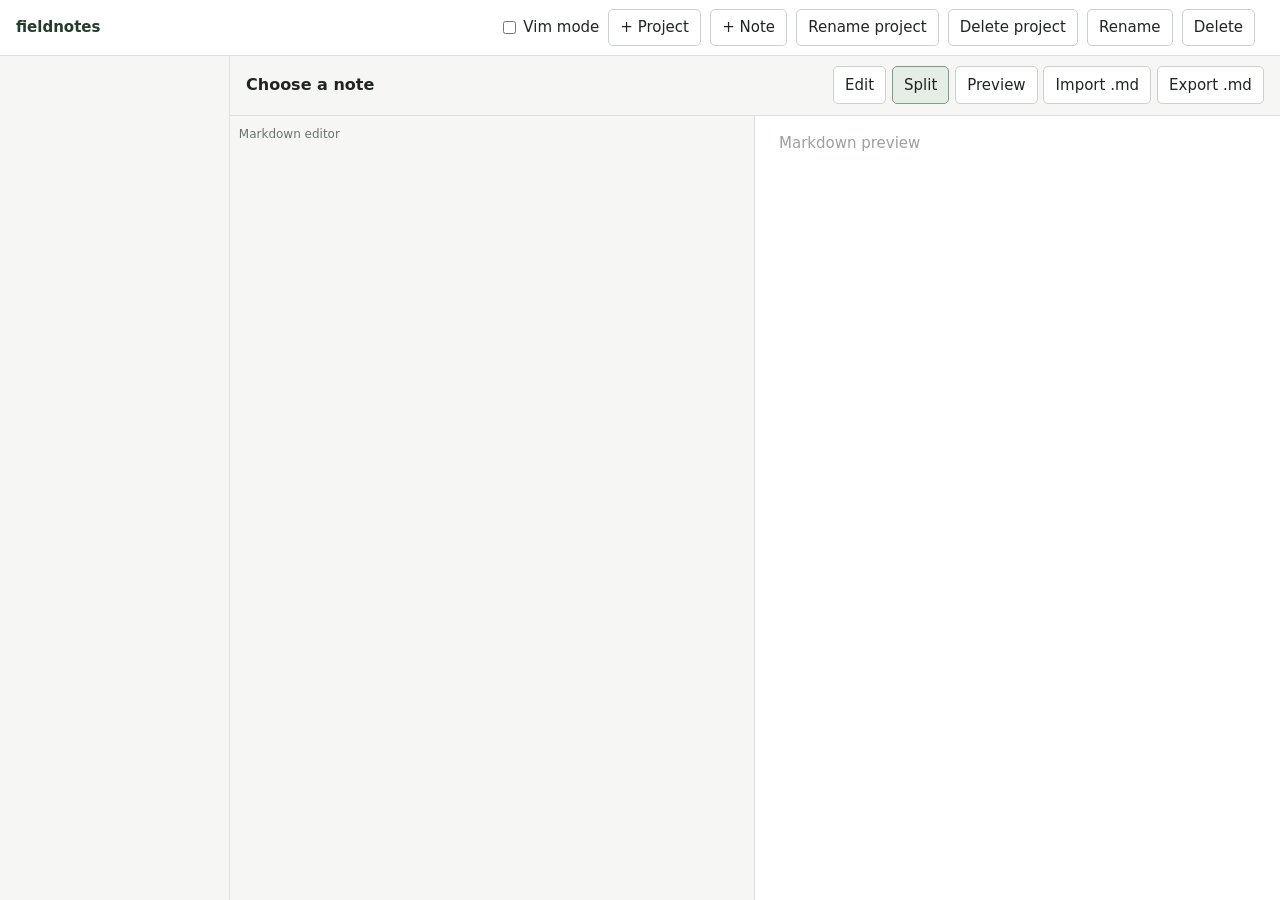
==== index.html @ db37af8e "first" ====
<!doctype html>
<html lang="en"><head><meta charset="utf-8"><meta name="viewport" content="width=device-width,initial-scale=1"><meta name="color-scheme" content="light"><title>Fieldnotes</title><link rel="stylesheet" href="style.css"></head><body>
<header><a class="brand" href="#">fieldnotes</a><label class="vim"><input id="vimToggle" type="checkbox"> Vim mode</label><button id="newProject">+ Project</button><button id="newNote">+ Note</button><button id="renameProject">Rename project</button><button id="deleteProject">Delete project</button><button id="rename">Rename</button><button id="delete">Delete</button><span id="status" role="status" aria-live="polite"></span></header>
<div class="layout"><aside aria-label="Projects and notes"><div id="tree"></div></aside><main><div class="toolbar"><h1 id="title">Choose a note</h1><div><button data-view="edit">Edit</button><button data-view="split" class="active">Split</button><button data-view="preview">Preview</button><button id="import">Import .md</button><button id="export">Export .md</button><input id="file" type="file" accept=".md,text/markdown,text/plain" hidden></div></div><section id="panes"><label class="editor-label">Markdown editor<textarea id="editor" aria-label="Markdown editor" spellcheck="false" disabled></textarea></label><article id="preview" aria-label="Markdown preview"></article></section></main></div><script src="app.js"></script></body></html>
---- style.css ----
*{box-sizing:border-box}body{margin:0;color:#202522;background:#f6f7f4;font:15px/1.5 system-ui,sans-serif}button,a,input,textarea{font:inherit}button{background:white;border:1px solid #cbd1cb;border-radius:5px;padding:.42rem .7rem;cursor:pointer;color:inherit}button:hover,button:focus-visible{outline:2px solid #527c62}header{height:56px;border-bottom:1px solid #dce0da;display:flex;align-items:center;gap:.55rem;padding:0 1rem;background:#fff}.brand{font-weight:700;text-decoration:none;color:#253c2c;margin-right:auto}.vim{display:flex;align-items:center;gap:.3rem}#status{font-size:.8rem;color:#9a402d}.layout{display:grid;grid-template-columns:230px 1fr;height:calc(100vh - 56px)}aside{overflow:auto;border-right:1px solid #dce0da;padding:1rem .6rem}main{min-width:0;display:flex;flex-direction:column}.toolbar{display:flex;align-items:center;justify-content:space-between;gap:1rem;padding:.65rem 1rem;border-bottom:1px solid #dce0da}.toolbar h1{font-size:1rem;margin:0}.toolbar div{display:flex;gap:.35rem;flex-wrap:wrap}.active{background:#e5eee6;border-color:#809a84}#panes{flex:1;min-height:0;display:grid;grid-template-columns:1fr 1fr}.editor-label{min-width:0;display:flex;flex-direction:column;font-size:.75rem;color:#68736b;padding:.55rem;border-right:1px solid #dce0da}textarea{resize:none;flex:1;width:100%;min-height:0;border:0;outline:none;background:transparent;color:#202522;font:14px/1.65 ui-monospace,monospace;padding:.5rem}#preview{padding:1rem 1.5rem;overflow:auto;background:white}#preview:empty:after{content:'Markdown preview';color:#9aa29a}.project{font-weight:700;padding:.45rem .5rem;display:block;width:100%;text-align:left;border:0;background:transparent}.project.selected-project{background:#edf3ee;border-radius:4px}.note{display:block;width:100%;text-align:left;border:0;background:transparent;padding:.35rem .6rem .35rem 1.25rem}.note.selected{background:#e5eee6}.note:focus-visible{outline:2px solid #527c62}#panes.view-edit{grid-template-columns:1fr}#panes.view-edit #preview,#panes.view-preview .editor-label{display:none}#panes.view-preview{grid-template-columns:1fr}@media(max-width:650px){.layout{grid-template-columns:135px 1fr}.toolbar{align-items:flex-start;flex-direction:column}.toolbar div{gap:.25rem}header{gap:.25rem;padding:0 .45rem}header button{padding:.35rem;font-size:.8rem}.vim{font-size:.8rem}#panes{grid-template-columns:1fr;overflow:auto}#panes .editor-label,#panes #preview{min-height:50vh}#panes.view-split{grid-template-columns:1fr}#panes.view-split .editor-label{border-right:0;border-bottom:1px solid #dce0da}}
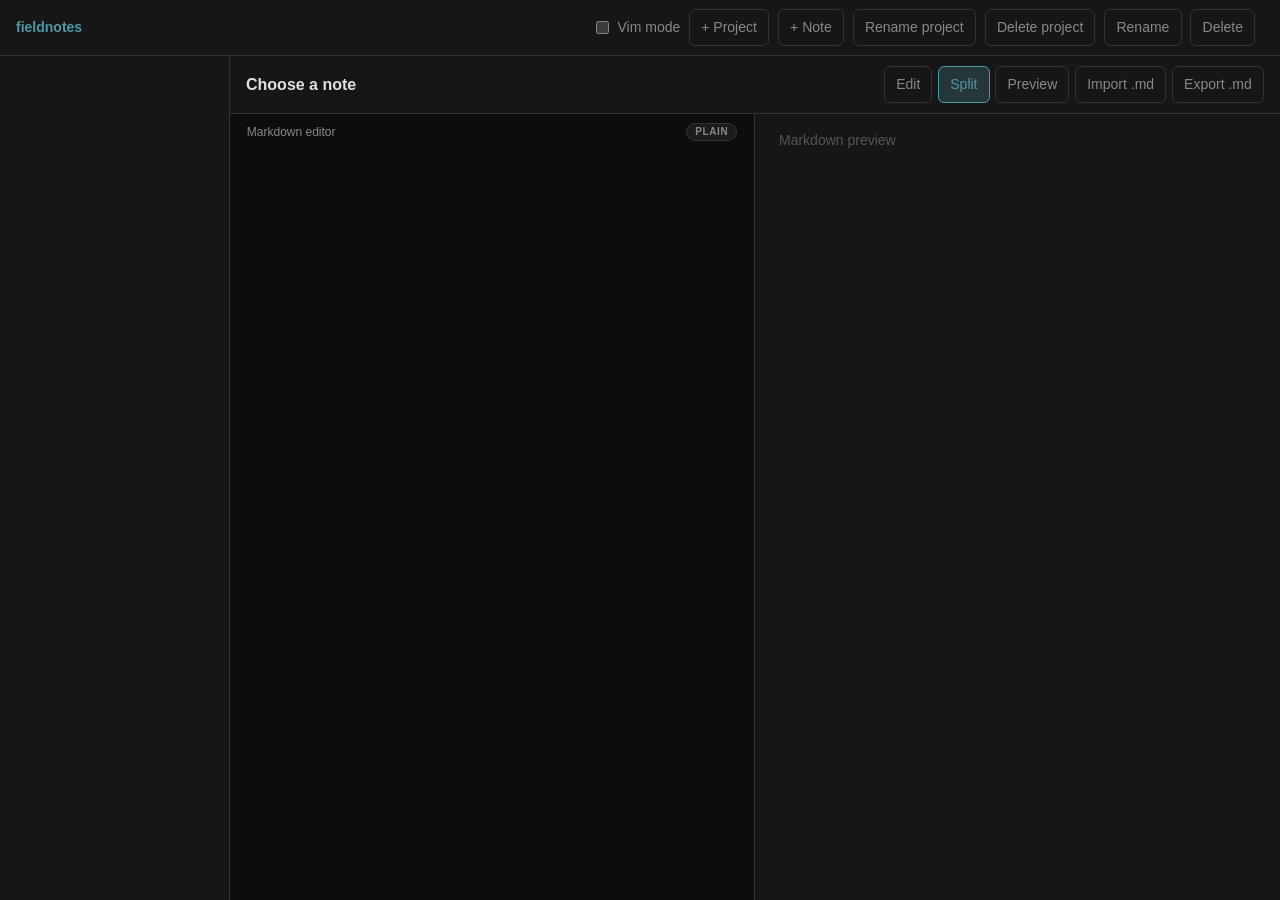
==== commit e35a965e: "vim editor working" ====
--- a/index.html
+++ b/index.html
@@ -1,4 +1,4 @@
 <!doctype html>
-<html lang="en"><head><meta charset="utf-8"><meta name="viewport" content="width=device-width,initial-scale=1"><meta name="color-scheme" content="light"><title>Fieldnotes</title><link rel="stylesheet" href="style.css"></head><body>
+<html lang="en"><head><meta charset="utf-8"><meta name="viewport" content="width=device-width,initial-scale=1"><meta name="color-scheme" content="dark"><title>Fieldnotes</title><link rel="stylesheet" href="vendor/codemirror/codemirror.min.css"><link rel="stylesheet" href="style.css"></head><body>
 <header><a class="brand" href="#">fieldnotes</a><label class="vim"><input id="vimToggle" type="checkbox"> Vim mode</label><button id="newProject">+ Project</button><button id="newNote">+ Note</button><button id="renameProject">Rename project</button><button id="deleteProject">Delete project</button><button id="rename">Rename</button><button id="delete">Delete</button><span id="status" role="status" aria-live="polite"></span></header>
-<div class="layout"><aside aria-label="Projects and notes"><div id="tree"></div></aside><main><div class="toolbar"><h1 id="title">Choose a note</h1><div><button data-view="edit">Edit</button><button data-view="split" class="active">Split</button><button data-view="preview">Preview</button><button id="import">Import .md</button><button id="export">Export .md</button><input id="file" type="file" accept=".md,text/markdown,text/plain" hidden></div></div><section id="panes"><label class="editor-label">Markdown editor<textarea id="editor" aria-label="Markdown editor" spellcheck="false" disabled></textarea></label><article id="preview" aria-label="Markdown preview"></article></section></main></div><script src="app.js"></script></body></html>+<div class="layout"><aside aria-label="Projects and notes"><div id="tree"></div></aside><main><div class="toolbar"><h1 id="title">Choose a note</h1><div><button data-view="edit">Edit</button><button data-view="split" class="active">Split</button><button data-view="preview">Preview</button><button id="import">Import .md</button><button id="export">Export .md</button><input id="file" type="file" accept=".md,text/markdown,text/plain" hidden></div></div><section id="panes"><div class="editor-label"><span class="editor-heading">Markdown editor <span id="editorModeBadge" class="editor-mode-badge" data-mode="plain">PLAIN</span></span><textarea id="editor" aria-label="Markdown editor" spellcheck="false" disabled></textarea></div><article id="preview" aria-label="Markdown preview"></article></section></main></div><script src="vendor/codemirror/codemirror.min.js"></script><script src="vendor/codemirror/mode/markdown/markdown.min.js"></script><script src="vendor/codemirror/keymap/vim.min.js"></script><script src="fieldnotes-editor.js"></script><script src="app.js"></script></body></html>
--- a/vendor/codemirror/codemirror.min.css
+++ b/vendor/codemirror/codemirror.min.css
@@ -0,0 +1 @@
+.CodeMirror{font-family:monospace;height:300px;color:#000;direction:ltr}.CodeMirror-lines{padding:4px 0}.CodeMirror pre.CodeMirror-line,.CodeMirror pre.CodeMirror-line-like{padding:0 4px}.CodeMirror-gutter-filler,.CodeMirror-scrollbar-filler{background-color:#fff}.CodeMirror-gutters{border-right:1px solid #ddd;background-color:#f7f7f7;white-space:nowrap}.CodeMirror-linenumber{padding:0 3px 0 5px;min-width:20px;text-align:right;color:#999;white-space:nowrap}.CodeMirror-guttermarker{color:#000}.CodeMirror-guttermarker-subtle{color:#999}.CodeMirror-cursor{border-left:1px solid #000;border-right:none;width:0}.CodeMirror div.CodeMirror-secondarycursor{border-left:1px solid silver}.cm-fat-cursor .CodeMirror-cursor{width:auto;border:0!important;background:#7e7}.cm-fat-cursor div.CodeMirror-cursors{z-index:1}.cm-fat-cursor .CodeMirror-line::selection,.cm-fat-cursor .CodeMirror-line>span::selection,.cm-fat-cursor .CodeMirror-line>span>span::selection{background:0 0}.cm-fat-cursor .CodeMirror-line::-moz-selection,.cm-fat-cursor .CodeMirror-line>span::-moz-selection,.cm-fat-cursor .CodeMirror-line>span>span::-moz-selection{background:0 0}.cm-fat-cursor{caret-color:transparent}@-moz-keyframes blink{50%{background-color:transparent}}@-webkit-keyframes blink{50%{background-color:transparent}}@keyframes blink{50%{background-color:transparent}}.cm-tab{display:inline-block;text-decoration:inherit}.CodeMirror-rulers{position:absolute;left:0;right:0;top:-50px;bottom:0;overflow:hidden}.CodeMirror-ruler{border-left:1px solid #ccc;top:0;bottom:0;position:absolute}.cm-s-default .cm-header{color:#00f}.cm-s-default .cm-quote{color:#090}.cm-negative{color:#d44}.cm-positive{color:#292}.cm-header,.cm-strong{font-weight:700}.cm-em{font-style:italic}.cm-link{text-decoration:underline}.cm-strikethrough{text-decoration:line-through}.cm-s-default .cm-keyword{color:#708}.cm-s-default .cm-atom{color:#219}.cm-s-default .cm-number{color:#164}.cm-s-default .cm-def{color:#00f}.cm-s-default .cm-variable-2{color:#05a}.cm-s-default .cm-type,.cm-s-default .cm-variable-3{color:#085}.cm-s-default .cm-comment{color:#a50}.cm-s-default .cm-string{color:#a11}.cm-s-default .cm-string-2{color:#f50}.cm-s-default .cm-meta{color:#555}.cm-s-default .cm-qualifier{color:#555}.cm-s-default .cm-builtin{color:#30a}.cm-s-default .cm-bracket{color:#997}.cm-s-default .cm-tag{color:#170}.cm-s-default .cm-attribute{color:#00c}.cm-s-default .cm-hr{color:#999}.cm-s-default .cm-link{color:#00c}.cm-s-default .cm-error{color:red}.cm-invalidchar{color:red}.CodeMirror-composing{border-bottom:2px solid}div.CodeMirror span.CodeMirror-matchingbracket{color:#0b0}div.CodeMirror span.CodeMirror-nonmatchingbracket{color:#a22}.CodeMirror-matchingtag{background:rgba(255,150,0,.3)}.CodeMirror-activeline-background{background:#e8f2ff}.CodeMirror{position:relative;overflow:hidden;background:#fff}.CodeMirror-scroll{overflow:scroll!important;margin-bottom:-50px;margin-right:-50px;padding-bottom:50px;height:100%;outline:0;position:relative;z-index:0}.CodeMirror-sizer{position:relative;border-right:50px solid transparent}.CodeMirror-gutter-filler,.CodeMirror-hscrollbar,.CodeMirror-scrollbar-filler,.CodeMirror-vscrollbar{position:absolute;z-index:6;display:none;outline:0}.CodeMirror-vscrollbar{right:0;top:0;overflow-x:hidden;overflow-y:scroll}.CodeMirror-hscrollbar{bottom:0;left:0;overflow-y:hidden;overflow-x:scroll}.CodeMirror-scrollbar-filler{right:0;bottom:0}.CodeMirror-gutter-filler{left:0;bottom:0}.CodeMirror-gutters{position:absolute;left:0;top:0;min-height:100%;z-index:3}.CodeMirror-gutter{white-space:normal;height:100%;display:inline-block;vertical-align:top;margin-bottom:-50px}.CodeMirror-gutter-wrapper{position:absolute;z-index:4;background:0 0!important;border:none!important}.CodeMirror-gutter-background{position:absolute;top:0;bottom:0;z-index:4}.CodeMirror-gutter-elt{position:absolute;cursor:default;z-index:4}.CodeMirror-gutter-wrapper ::selection{background-color:transparent}.CodeMirror-gutter-wrapper ::-moz-selection{background-color:transparent}.CodeMirror-lines{cursor:text;min-height:1px}.CodeMirror pre.CodeMirror-line,.CodeMirror pre.CodeMirror-line-like{-moz-border-radius:0;-webkit-border-radius:0;border-radius:0;border-width:0;background:0 0;font-family:inherit;font-size:inherit;margin:0;white-space:pre;word-wrap:normal;line-height:inherit;color:inherit;z-index:2;position:relative;overflow:visible;-webkit-tap-highlight-color:transparent;-webkit-font-variant-ligatures:contextual;font-variant-ligatures:contextual}.CodeMirror-wrap pre.CodeMirror-line,.CodeMirror-wrap pre.CodeMirror-line-like{word-wrap:break-word;white-space:pre-wrap;word-break:normal}.CodeMirror-linebackground{position:absolute;left:0;right:0;top:0;bottom:0;z-index:0}.CodeMirror-linewidget{position:relative;z-index:2;padding:.1px}.CodeMirror-rtl pre{direction:rtl}.CodeMirror-code{outline:0}.CodeMirror-gutter,.CodeMirror-gutters,.CodeMirror-linenumber,.CodeMirror-scroll,.CodeMirror-sizer{-moz-box-sizing:content-box;box-sizing:content-box}.CodeMirror-measure{position:absolute;width:100%;height:0;overflow:hidden;visibility:hidden}.CodeMirror-cursor{position:absolute;pointer-events:none}.CodeMirror-measure pre{position:static}div.CodeMirror-cursors{visibility:hidden;position:relative;z-index:3}div.CodeMirror-dragcursors{visibility:visible}.CodeMirror-focused div.CodeMirror-cursors{visibility:visible}.CodeMirror-selected{background:#d9d9d9}.CodeMirror-focused .CodeMirror-selected{background:#d7d4f0}.CodeMirror-crosshair{cursor:crosshair}.CodeMirror-line::selection,.CodeMirror-line>span::selection,.CodeMirror-line>span>span::selection{background:#d7d4f0}.CodeMirror-line::-moz-selection,.CodeMirror-line>span::-moz-selection,.CodeMirror-line>span>span::-moz-selection{background:#d7d4f0}.cm-searching{background-color:#ffa;background-color:rgba(255,255,0,.4)}.cm-force-border{padding-right:.1px}@media print{.CodeMirror div.CodeMirror-cursors{visibility:hidden}}.cm-tab-wrap-hack:after{content:''}span.CodeMirror-selectedtext{background:0 0}
--- a/style.css
+++ b/style.css
@@ -1 +1,206 @@
-*{box-sizing:border-box}body{margin:0;color:#202522;background:#f6f7f4;font:15px/1.5 system-ui,sans-serif}button,a,input,textarea{font:inherit}button{background:white;border:1px solid #cbd1cb;border-radius:5px;padding:.42rem .7rem;cursor:pointer;color:inherit}button:hover,button:focus-visible{outline:2px solid #527c62}header{height:56px;border-bottom:1px solid #dce0da;display:flex;align-items:center;gap:.55rem;padding:0 1rem;background:#fff}.brand{font-weight:700;text-decoration:none;color:#253c2c;margin-right:auto}.vim{display:flex;align-items:center;gap:.3rem}#status{font-size:.8rem;color:#9a402d}.layout{display:grid;grid-template-columns:230px 1fr;height:calc(100vh - 56px)}aside{overflow:auto;border-right:1px solid #dce0da;padding:1rem .6rem}main{min-width:0;display:flex;flex-direction:column}.toolbar{display:flex;align-items:center;justify-content:space-between;gap:1rem;padding:.65rem 1rem;border-bottom:1px solid #dce0da}.toolbar h1{font-size:1rem;margin:0}.toolbar div{display:flex;gap:.35rem;flex-wrap:wrap}.active{background:#e5eee6;border-color:#809a84}#panes{flex:1;min-height:0;display:grid;grid-template-columns:1fr 1fr}.editor-label{min-width:0;display:flex;flex-direction:column;font-size:.75rem;color:#68736b;padding:.55rem;border-right:1px solid #dce0da}textarea{resize:none;flex:1;width:100%;min-height:0;border:0;outline:none;background:transparent;color:#202522;font:14px/1.65 ui-monospace,monospace;padding:.5rem}#preview{padding:1rem 1.5rem;overflow:auto;background:white}#preview:empty:after{content:'Markdown preview';color:#9aa29a}.project{font-weight:700;padding:.45rem .5rem;display:block;width:100%;text-align:left;border:0;background:transparent}.project.selected-project{background:#edf3ee;border-radius:4px}.note{display:block;width:100%;text-align:left;border:0;background:transparent;padding:.35rem .6rem .35rem 1.25rem}.note.selected{background:#e5eee6}.note:focus-visible{outline:2px solid #527c62}#panes.view-edit{grid-template-columns:1fr}#panes.view-edit #preview,#panes.view-preview .editor-label{display:none}#panes.view-preview{grid-template-columns:1fr}@media(max-width:650px){.layout{grid-template-columns:135px 1fr}.toolbar{align-items:flex-start;flex-direction:column}.toolbar div{gap:.25rem}header{gap:.25rem;padding:0 .45rem}header button{padding:.35rem;font-size:.8rem}.vim{font-size:.8rem}#panes{grid-template-columns:1fr;overflow:auto}#panes .editor-label,#panes #preview{min-height:50vh}#panes.view-split{grid-template-columns:1fr}#panes.view-split .editor-label{border-right:0;border-bottom:1px solid #dce0da}}+:root {
+  --bg: #0d0d0d;
+  --surface: #161616;
+  --surface-2: #1e1e1e;
+  --surface-3: #282828;
+  --border: #333;
+  --border-light: #444;
+  --text: #e0e0e0;
+  --text-muted: #888;
+  --text-faint: #555;
+  --accent: #4f98a3;
+  --accent-dim: rgba(79, 152, 163, 0.25);
+  --danger: #dd6974;
+  --radius: 6px;
+  --font-body: "Segoe UI", "Helvetica Neue", Arial, sans-serif;
+  --font-mono: "SFMono-Regular", "Cascadia Mono", Consolas, monospace;
+  --transition: 150ms ease;
+}
+
+* { box-sizing: border-box; }
+html { color-scheme: dark; }
+
+body {
+  margin: 0;
+  color: var(--text);
+  background: var(--bg);
+  font: 14px/1.5 var(--font-body);
+  -webkit-font-smoothing: antialiased;
+}
+
+button, a, input, textarea { font: inherit; }
+
+button {
+  color: var(--text-muted);
+  background: transparent;
+  border: 1px solid var(--border);
+  border-radius: var(--radius);
+  padding: .42rem .7rem;
+  cursor: pointer;
+  transition: color var(--transition), background var(--transition), border-color var(--transition);
+}
+
+button:hover { color: var(--text); background: var(--surface-2); border-color: var(--border-light); }
+button:focus-visible, a:focus-visible, input:focus-visible { outline: 2px solid var(--accent); outline-offset: 2px; }
+
+header {
+  height: 56px;
+  border-bottom: 1px solid var(--border);
+  display: flex;
+  align-items: center;
+  gap: .55rem;
+  padding: 0 1rem;
+  background: var(--surface);
+}
+
+.brand { font-weight: 700; text-decoration: none; color: var(--accent); margin-right: auto; }
+.vim { display: flex; align-items: center; gap: .35rem; color: var(--text-muted); }
+.vim input { accent-color: var(--accent); }
+#status { font-size: .8rem; color: var(--danger); }
+
+.layout { display: grid; grid-template-columns: 230px 1fr; height: calc(100vh - 56px); }
+aside { overflow: auto; border-right: 1px solid var(--border); padding: 1rem .6rem; background: var(--surface); }
+main { min-width: 0; display: flex; flex-direction: column; }
+
+.toolbar {
+  display: flex;
+  align-items: center;
+  justify-content: space-between;
+  gap: 1rem;
+  padding: .65rem 1rem;
+  border-bottom: 1px solid var(--border);
+  background: var(--surface);
+}
+
+.toolbar h1 { font-size: 1rem; margin: 0; }
+.toolbar div { display: flex; gap: .35rem; flex-wrap: wrap; }
+.active { color: var(--accent); background: var(--accent-dim); border-color: var(--accent); }
+
+#panes { flex: 1; min-height: 0; display: grid; grid-template-columns: 1fr 1fr; }
+.editor-label {
+  min-width: 0;
+  display: flex;
+  flex-direction: column;
+  font-size: .75rem;
+  color: var(--text-muted);
+  padding: .55rem;
+  border-right: 1px solid var(--border);
+  background: var(--bg);
+}
+
+.editor-heading {
+  display: flex;
+  align-items: center;
+  justify-content: space-between;
+  gap: .5rem;
+  padding: 0 .5rem .35rem;
+}
+
+.editor-mode-badge {
+  padding: 3px 8px;
+  border: 1px solid var(--border);
+  border-radius: 999px;
+  color: var(--text-muted);
+  background: rgba(255, 255, 255, .06);
+  font-size: 10px;
+  font-weight: 700;
+  line-height: 1;
+  letter-spacing: .06em;
+}
+
+.editor-mode-badge[data-mode="normal"],
+.editor-mode-badge[data-mode="visual"] {
+  color: var(--accent);
+  border-color: rgba(79, 152, 163, .4);
+  background: rgba(79, 152, 163, .12);
+}
+
+.editor-mode-badge[data-mode="insert"] {
+  color: #fdab43;
+  border-color: rgba(253, 171, 67, .4);
+  background: rgba(253, 171, 67, .12);
+}
+
+.editor-mode-badge[data-mode="fallback"] { color: var(--danger); }
+
+textarea {
+  resize: none;
+  flex: 1;
+  width: 100%;
+  min-height: 0;
+  border: 0;
+  outline: none;
+  background: transparent;
+  color: var(--text);
+  caret-color: var(--accent);
+  font: 14px/1.65 var(--font-mono);
+  padding: .5rem;
+}
+
+textarea:disabled { color: var(--text-faint); }
+
+.editor-label > .CodeMirror {
+  flex: 1;
+  width: 100%;
+  height: auto;
+  min-height: 0;
+  background: var(--bg);
+  color: var(--text);
+  font: 14px/1.65 var(--font-mono);
+}
+
+.editor-label .CodeMirror-scroll { min-height: 0; }
+.editor-label .CodeMirror-gutters { display: none; }
+.editor-label .CodeMirror-cursor { border-left: 1px solid #fff; }
+.editor-label .CodeMirror.cm-fat-cursor .CodeMirror-cursor {
+  width: auto;
+  border: 0 !important;
+  background: rgba(255, 255, 255, .9) !important;
+}
+.editor-label .CodeMirror-selected { background: rgba(79, 152, 163, .3) !important; }
+.editor-label .CodeMirror-focused { outline: none; }
+.editor-label .CodeMirror-lines { padding: .5rem 0; }
+.editor-label .CodeMirror pre.CodeMirror-line,
+.editor-label .CodeMirror pre.CodeMirror-line-like { padding: 0 .5rem; }
+
+#preview { padding: 1rem 1.5rem; overflow: auto; background: var(--surface); color: var(--text); }
+#preview:empty::after { content: 'Markdown preview'; color: var(--text-faint); }
+#preview a { color: var(--accent); }
+#preview code { font-family: var(--font-mono); background: var(--surface-3); border-radius: 4px; padding: .1em .3em; }
+#preview pre { overflow: auto; padding: .8rem; background: var(--bg); border: 1px solid var(--border); border-radius: var(--radius); }
+#preview pre code { padding: 0; background: transparent; }
+
+.project, .note {
+  display: block;
+  width: 100%;
+  text-align: left;
+  border-color: transparent;
+  background: transparent;
+}
+
+.project { font-weight: 700; padding: .45rem .5rem; color: var(--text); }
+.project.selected-project { color: var(--accent); background: var(--accent-dim); }
+.note { padding: .35rem .6rem .35rem 1.25rem; }
+.note.selected { color: var(--accent); background: var(--accent-dim); }
+
+#panes.view-edit { grid-template-columns: 1fr; }
+#panes.view-edit #preview, #panes.view-preview .editor-label { display: none; }
+#panes.view-preview { grid-template-columns: 1fr; }
+
+::-webkit-scrollbar { width: 6px; height: 6px; }
+::-webkit-scrollbar-track { background: transparent; }
+::-webkit-scrollbar-thumb { background: var(--border); border-radius: 3px; }
+::-webkit-scrollbar-thumb:hover { background: var(--border-light); }
+
+@media (max-width: 650px) {
+  .layout { grid-template-columns: 135px 1fr; }
+  .toolbar { align-items: flex-start; flex-direction: column; }
+  .toolbar div { gap: .25rem; }
+  header { gap: .25rem; padding: 0 .45rem; }
+  header button { padding: .35rem; font-size: .8rem; }
+  .vim { font-size: .8rem; }
+  #panes { grid-template-columns: 1fr; overflow: auto; }
+  #panes .editor-label, #panes #preview { min-height: 50vh; }
+  #panes.view-split { grid-template-columns: 1fr; }
+  #panes.view-split .editor-label { border-right: 0; border-bottom: 1px solid var(--border); }
+}
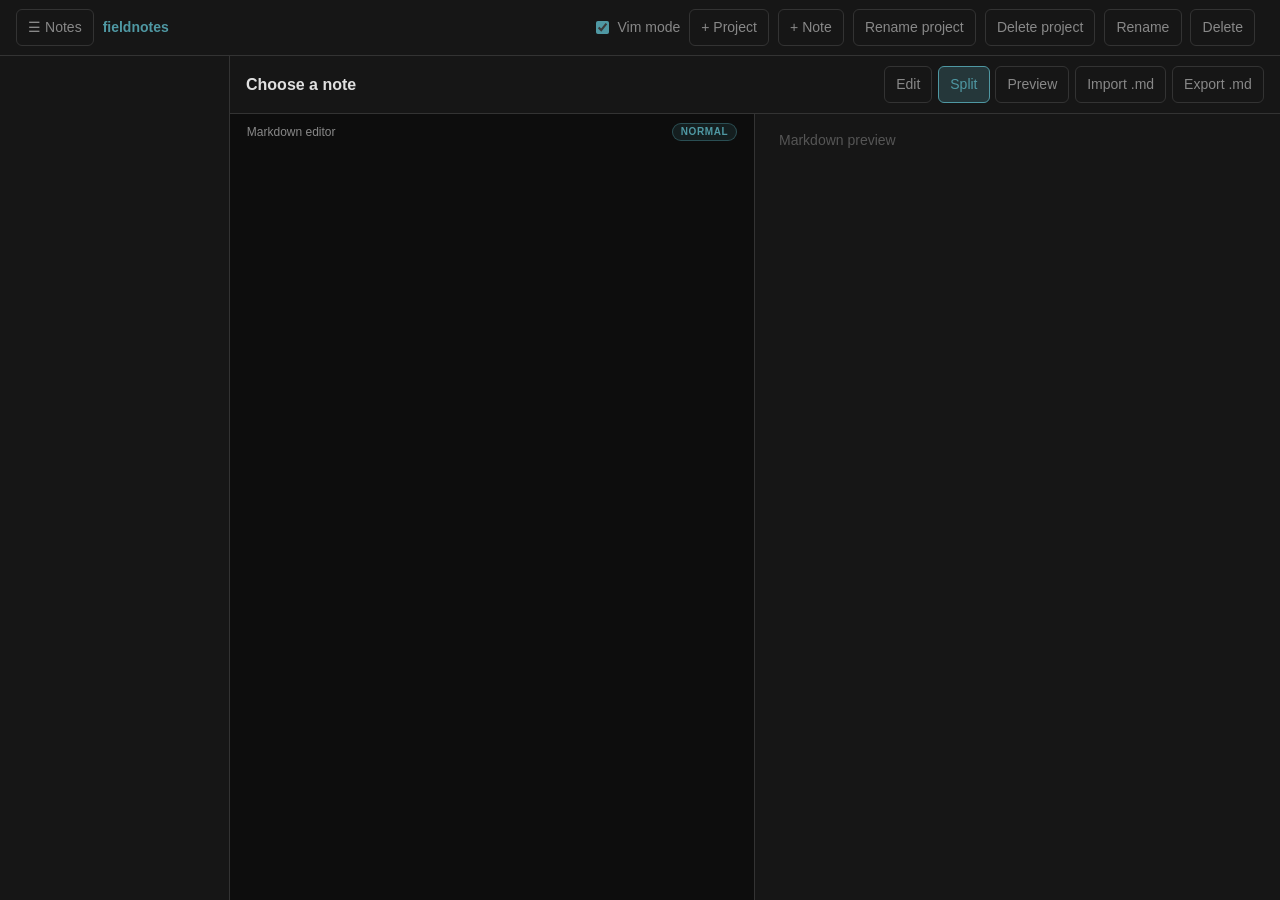
==== commit de8a378f: "one way live nvim preview (kt-notebook-live) and collapsibel sidebar" ====
--- a/index.html
+++ b/index.html
@@ -1,4 +1,4 @@
 <!doctype html>
-<html lang="en"><head><meta charset="utf-8"><meta name="viewport" content="width=device-width,initial-scale=1"><meta name="color-scheme" content="dark"><title>Fieldnotes</title><link rel="stylesheet" href="vendor/codemirror/codemirror.min.css"><link rel="stylesheet" href="style.css"></head><body>
-<header><a class="brand" href="#">fieldnotes</a><label class="vim"><input id="vimToggle" type="checkbox"> Vim mode</label><button id="newProject">+ Project</button><button id="newNote">+ Note</button><button id="renameProject">Rename project</button><button id="deleteProject">Delete project</button><button id="rename">Rename</button><button id="delete">Delete</button><span id="status" role="status" aria-live="polite"></span></header>
-<div class="layout"><aside aria-label="Projects and notes"><div id="tree"></div></aside><main><div class="toolbar"><h1 id="title">Choose a note</h1><div><button data-view="edit">Edit</button><button data-view="split" class="active">Split</button><button data-view="preview">Preview</button><button id="import">Import .md</button><button id="export">Export .md</button><input id="file" type="file" accept=".md,text/markdown,text/plain" hidden></div></div><section id="panes"><div class="editor-label"><span class="editor-heading">Markdown editor <span id="editorModeBadge" class="editor-mode-badge" data-mode="plain">PLAIN</span></span><textarea id="editor" aria-label="Markdown editor" spellcheck="false" disabled></textarea></div><article id="preview" aria-label="Markdown preview"></article></section></main></div><script src="vendor/codemirror/codemirror.min.js"></script><script src="vendor/codemirror/mode/markdown/markdown.min.js"></script><script src="vendor/codemirror/keymap/vim.min.js"></script><script src="fieldnotes-editor.js"></script><script src="app.js"></script></body></html>
+<html lang="en"><head><meta charset="utf-8"><meta name="viewport" content="width=device-width,initial-scale=1"><meta name="color-scheme" content="dark"><title>Fieldnotes</title><link rel="stylesheet" href="vendor/codemirror/codemirror.min.css"><link rel="stylesheet" href="vendor/katex/katex.min.css"><link rel="stylesheet" href="style.css"></head><body>
+<header><button id="toggleSidebar" type="button" aria-expanded="true" aria-controls="sidebar">☰ Notes</button><a class="brand" href="#">fieldnotes</a><label class="vim"><input id="vimToggle" type="checkbox"> Vim mode</label><button id="newProject">+ Project</button><button id="newNote">+ Note</button><button id="renameProject">Rename project</button><button id="deleteProject">Delete project</button><button id="rename">Rename</button><button id="delete">Delete</button><span id="status" role="status" aria-live="polite"></span></header>
+<div class="layout"><aside id="sidebar" aria-label="Projects and notes"><div id="tree"></div></aside><main><div class="toolbar"><h1 id="title">Choose a note</h1><div><button data-view="edit">Edit</button><button data-view="split" class="active">Split</button><button data-view="preview">Preview</button><button id="import">Import .md</button><button id="export">Export .md</button><input id="file" type="file" accept=".md,text/markdown,text/plain" hidden></div></div><section id="panes"><div class="editor-label"><span class="editor-heading">Markdown editor <span id="editorModeBadge" class="editor-mode-badge" data-mode="plain">PLAIN</span></span><textarea id="editor" aria-label="Markdown editor" spellcheck="false" disabled></textarea></div><article id="preview" aria-label="Markdown preview"></article></section></main></div><script src="vendor/codemirror/codemirror.min.js"></script><script src="vendor/codemirror/mode/markdown/markdown.min.js"></script><script src="vendor/codemirror/keymap/vim.min.js"></script><script src="fieldnotes-editor.js"></script><script src="vendor/katex/katex.min.js"></script><script src="app.js"></script></body></html>
--- a/style.css
+++ b/style.css
@@ -41,6 +41,8 @@
 }
 
 button:hover { color: var(--text); background: var(--surface-2); border-color: var(--border-light); }
+button:disabled { color: var(--text-faint); background: transparent; border-color: var(--border); cursor: not-allowed; opacity: .55; }
+button:disabled:hover { color: var(--text-faint); background: transparent; border-color: var(--border); }
 button:focus-visible, a:focus-visible, input:focus-visible { outline: 2px solid var(--accent); outline-offset: 2px; }
 
 header {
@@ -61,6 +63,8 @@
 .layout { display: grid; grid-template-columns: 230px 1fr; height: calc(100vh - 56px); }
 aside { overflow: auto; border-right: 1px solid var(--border); padding: 1rem .6rem; background: var(--surface); }
 main { min-width: 0; display: flex; flex-direction: column; }
+body.sidebar-collapsed .layout { grid-template-columns: 1fr; }
+body.sidebar-collapsed aside { display: none; }
 
 .toolbar {
   display: flex;
@@ -75,6 +79,7 @@
 .toolbar h1 { font-size: 1rem; margin: 0; }
 .toolbar div { display: flex; gap: .35rem; flex-wrap: wrap; }
 .active { color: var(--accent); background: var(--accent-dim); border-color: var(--accent); }
+.live-note .editor-label { opacity: .45; }
 
 #panes { flex: 1; min-height: 0; display: grid; grid-template-columns: 1fr 1fr; }
 .editor-label {
@@ -169,7 +174,18 @@
 #preview code { font-family: var(--font-mono); background: var(--surface-3); border-radius: 4px; padding: .1em .3em; }
 #preview pre { overflow: auto; padding: .8rem; background: var(--bg); border: 1px solid var(--border); border-radius: var(--radius); }
 #preview pre code { padding: 0; background: transparent; }
-
+#preview .katex-display { overflow-x: auto; overflow-y: hidden; padding: .3rem 0; }
+
+.project-row { display: flex; align-items: center; }
+.project-toggle {
+  flex: 0 0 auto;
+  width: 1.6rem;
+  min-width: 1.6rem;
+  padding: .35rem 0;
+  border-color: transparent;
+  font-size: .8rem;
+  text-align: center;
+}
 .project, .note {
   display: block;
   width: 100%;
@@ -178,7 +194,7 @@
   background: transparent;
 }
 
-.project { font-weight: 700; padding: .45rem .5rem; color: var(--text); }
+.project { flex: 1; font-weight: 700; padding: .45rem .25rem; color: var(--text); }
 .project.selected-project { color: var(--accent); background: var(--accent-dim); }
 .note { padding: .35rem .6rem .35rem 1.25rem; }
 .note.selected { color: var(--accent); background: var(--accent-dim); }
